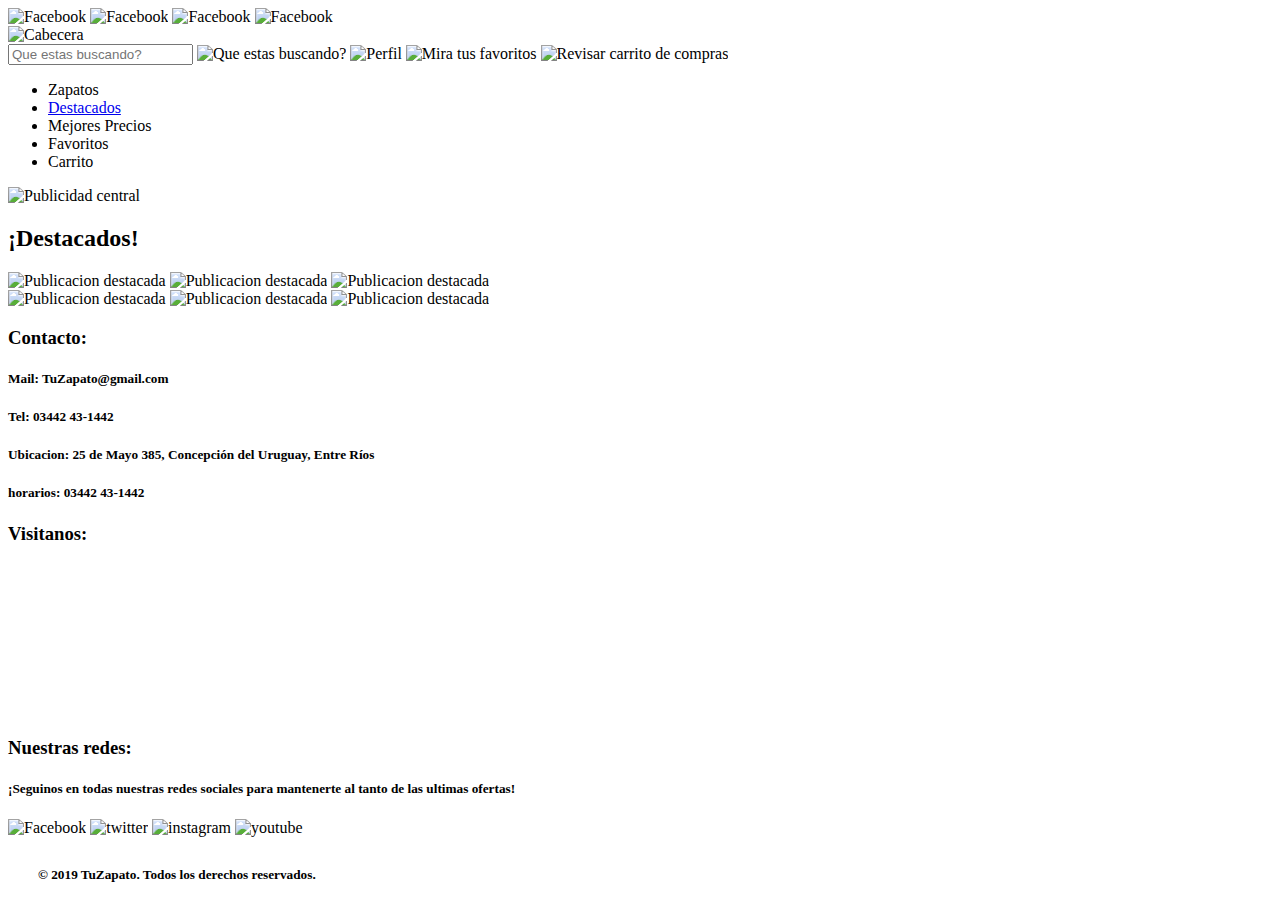
==== index.html @ 5dfccebb "Add files via upload" ====
<!DOCTYPE html>
<head>
    <link rel="stylesheet" href="css/style.css">
</head>

<body>
    <header>
        <section class="social">
            <img class="social_img" src="assets/icons/facebook.png" alt="Facebook"></img>
            <img class="social_img" src="assets/icons/twitter.png" alt="Facebook"></img>
            <img class="social_img" src="assets/icons/instagram.png" alt="Facebook"></img>
            <img class="social_img" src="assets/icons/youtube.png" alt="Facebook"></img>
        </section>
        <img class="header_img" src="assets/imgs/logo fcyt.png" alt="Cabecera"></img>
        <section class="search">
            <section class="search__container">
                <input class="search__container--input" type="text" placeholder="Que estas buscando?">
                <img class="search__container--img" src="assets/icons/buscar.svg" alt="Que estas buscando?"></img>
                <img class="search__container--img" src="assets/icons/usuario.svg" alt="Perfil"></img>
                <img class="search__container--img" src="assets/icons/favoritos.svg" alt="Mira tus favoritos"></img>
                <img class="search__container--img" src="assets/icons/carrito.png" alt="Revisar carrito de compras"></img>
            </section>
        </section>
    </header>
    <nav>
            <ul>
              <li>Zapatos</li>
              <li><a href="#seccion_destacados">Destacados</a></li>
              <li>Mejores Precios</li>
              <li>Favoritos</li>
              <li>Carrito</li>
            </ul>
    </nav>
    <main>
        <img class="main_img" src="assets/imgs/publi.jpg" alt="Publicidad central"></img>
        <section class="tickets">
            <section class="tickets__container">
                
            </section>
        </section>
        <section id="seccion_destacados" class="destacados">
                <h2 class="destacados_h3">¡Destacados!</h2>
                <section class="destacados__container">
                <img class="destacados_img" src="assets/imgs/destacado 0.jpg" alt="Publicacion destacada"></img>
                <img class="destacados_img" src="assets/imgs/destacado 1.jpg" alt="Publicacion destacada"></img>
                <img class="destacados_img" src="assets/imgs/destacado 2.jpg" alt="Publicacion destacada"></img>
                </section>
                <section class="destacados__container">
                <img class="destacados_img" src="assets/imgs/destacado 4.jpg" alt="Publicacion destacada"></img>
                <img class="destacados_img" src="assets/imgs/destacado 5.jpg" alt="Publicacion destacada"></img>
                <img class="destacados_img" src="assets/imgs/destacado 6.jpg" alt="Publicacion destacada"></img>
                </section>
        </section>
    </main>

    <footer> 
        <section class="footer__container">
            <section class="footer__container--conteiner">
                <h3 class="footer__container--item">Contacto:</h3>
                <h5 class="footer__container--item"><b>Mail:</b> TuZapato@gmail.com</h5>
                <h5 class="footer__container--item"><b>Tel:</b> 03442 43-1442</h5>
                <h5 class="footer__container--item"><b>Ubicacion:</b> 25 de Mayo 385, Concepción del Uruguay, Entre Ríos</h5>
                <h5 class="footer__container--item"><b>horarios:</b> 03442 43-1442</h5>
            </section>
            <section class="footer__container--conteiner">
                <h3 class="footer__container--item">Visitanos:</h3>
                <iframe class="footer__container--item-center" src="https://www.google.com/maps/embed?pb=!1m14!1m8!1m3!1d13463.046510397458!2d-58.2333326!3d-32.479067!3m2!1i1024!2i768!4f13.1!3m3!1m2!1s0x0%3A0xaaed5580ffd8b6b!2sUADER%20-%20Facultad%20de%20Ciencia%20y%20Tecnolog%C3%ADa!5e0!3m2!1ses-419!2sar!4v1573942821278!5m2!1ses-419!2sar" width="85%" height="60%" frameborder="0" style="border:0;" allowfullscreen="1"></iframe>
            </section>   
            <section class="footer__container--conteiner">
                    <h3 class="footer__container--item">Nuestras redes:</h3>
                    <h5 class="footer__container--item">¡Seguinos en todas nuestras redes sociales para mantenerte al tanto de las ultimas ofertas!</h5>
                    <section class="footer_social">
                            <img class="social_img" src="assets/icons/facebook.png" alt="Facebook"></img>
                            <img class="social_img" src="assets/icons/twitter.png" alt="twitter"></img>
                            <img class="social_img" src="assets/icons/instagram.png" alt="instagram"></img>
                            <img class="social_img" src="assets/icons/youtube.png" alt="youtube"></img>
                    </section>
            </section>             
        </section>
        <h5 style="margin: 30px;">© 2019 TuZapato. Todos los derechos reservados.</h5>
    </footer>
</body>
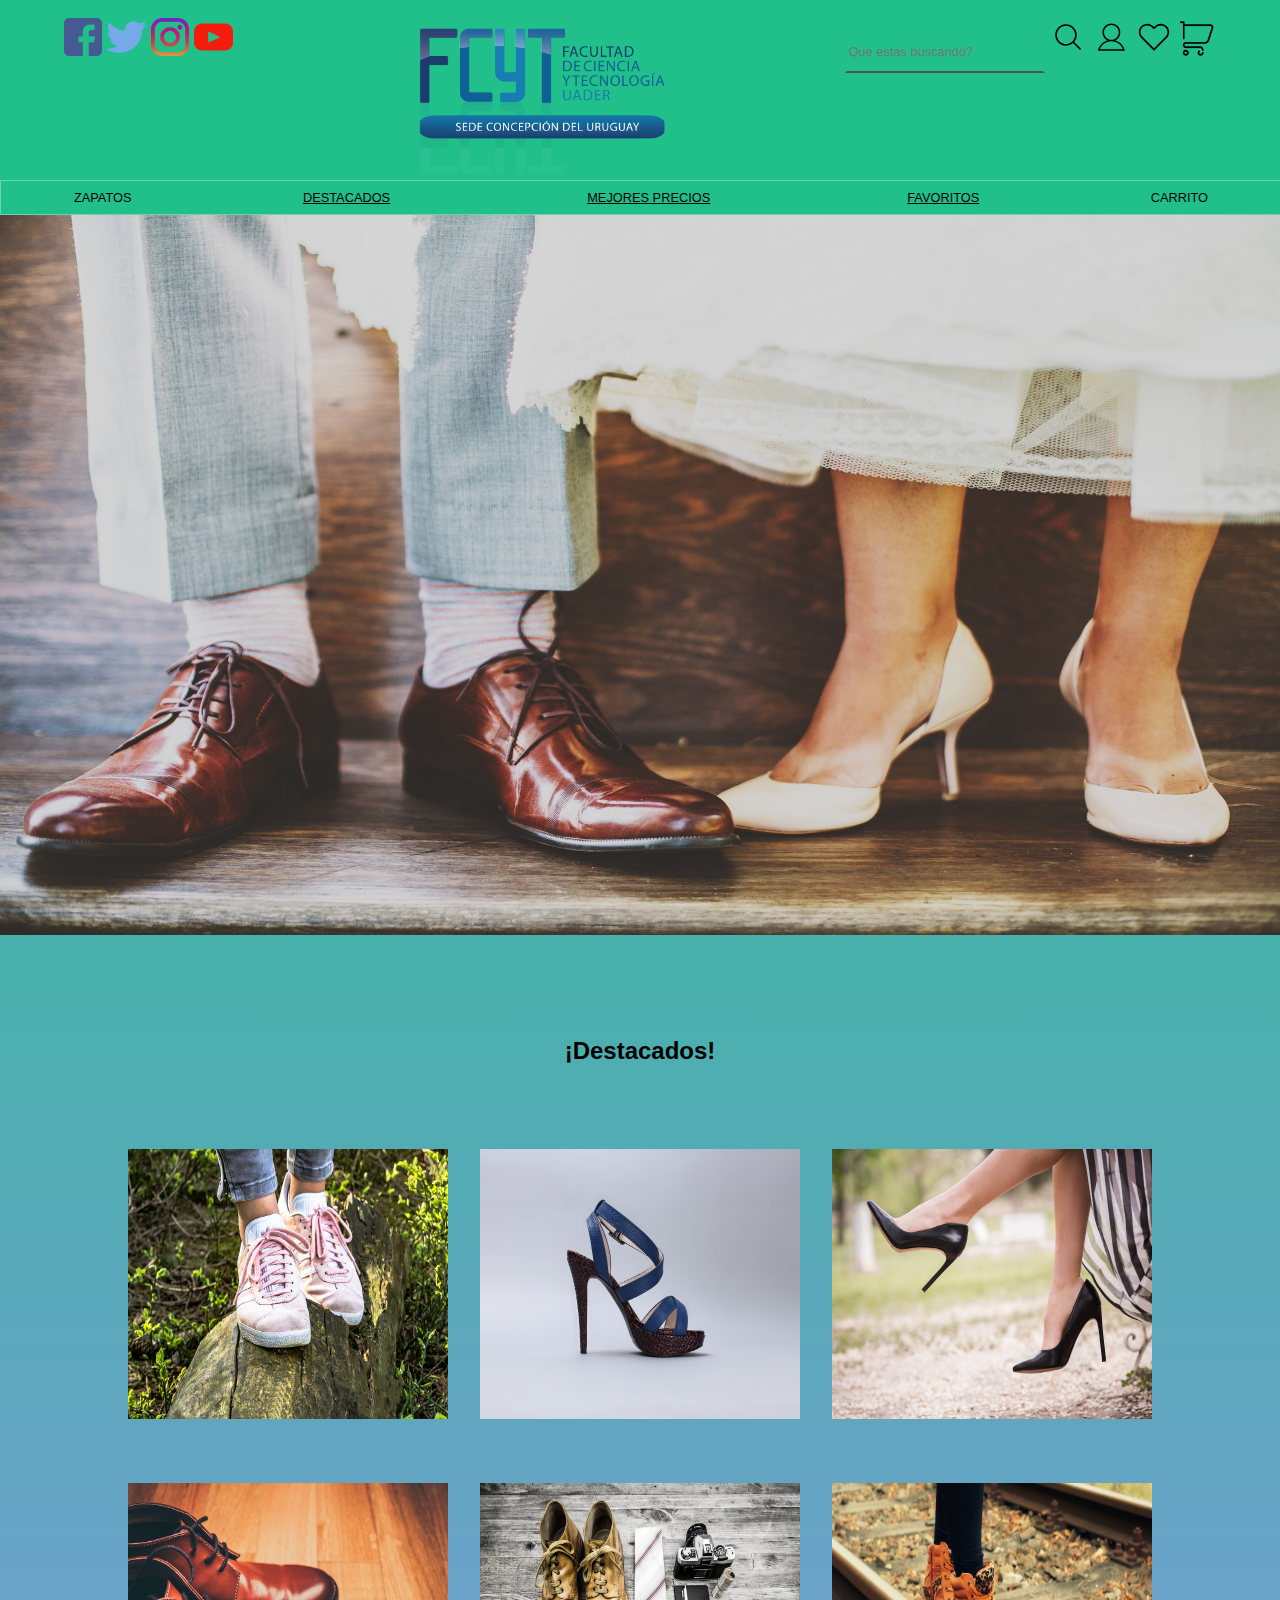
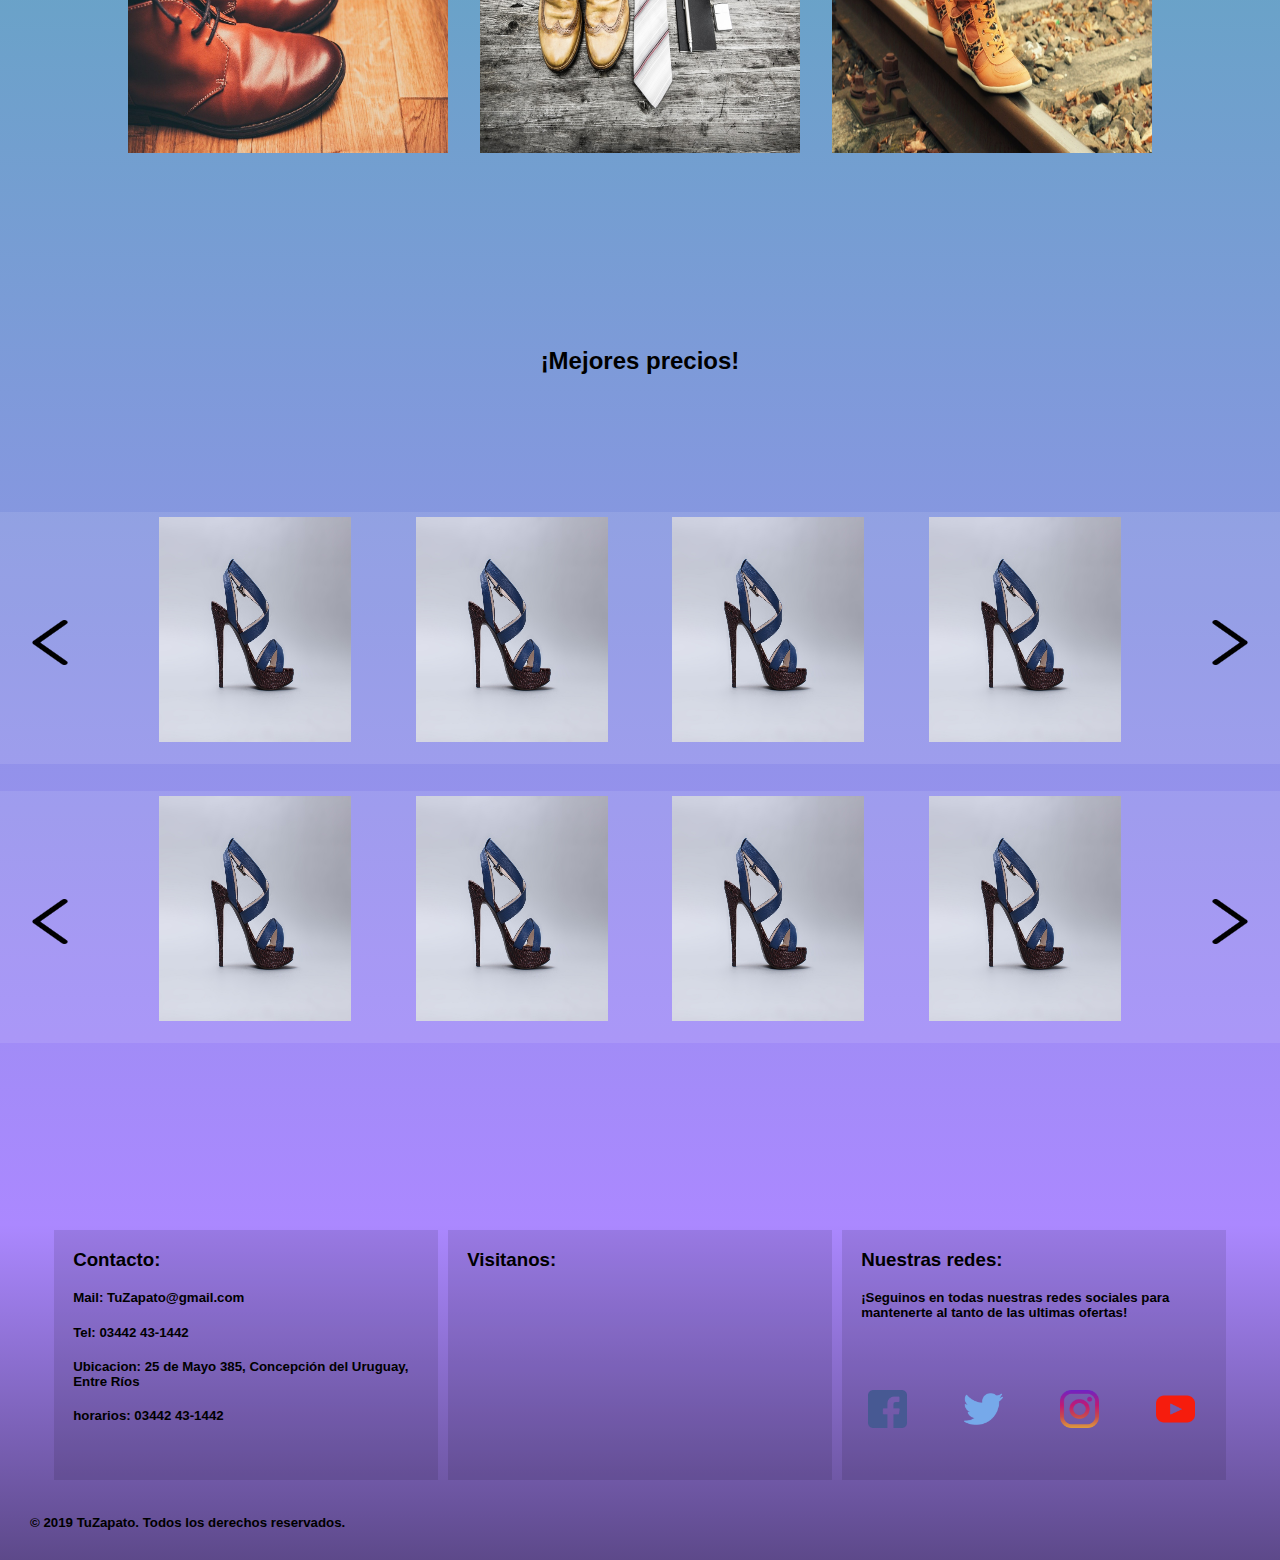
==== commit 5c658e82: "Final backend - faltan imagenes y stickis" ====
--- a/index.html
+++ b/index.html
@@ -26,8 +26,8 @@
             <ul>
               <li>Zapatos</li>
               <li><a href="#seccion_destacados">Destacados</a></li>
-              <li>Mejores Precios</li>
-              <li>Favoritos</li>
+              <li><a href="#seccion_mejores-precios">Mejores precios</a></li>
+              <li><a href="favoritos.html">Favoritos</a></li>
               <li>Carrito</li>
             </ul>
     </nav>
@@ -41,14 +41,33 @@
         <section id="seccion_destacados" class="destacados">
                 <h2 class="destacados_h3">¡Destacados!</h2>
                 <section class="destacados__container">
-                <img class="destacados_img" src="assets/imgs/destacado 0.jpg" alt="Publicacion destacada"></img>
-                <img class="destacados_img" src="assets/imgs/destacado 1.jpg" alt="Publicacion destacada"></img>
-                <img class="destacados_img" src="assets/imgs/destacado 2.jpg" alt="Publicacion destacada"></img>
+                    <img class="destacados_img" src="assets/imgs/destacado 0.jpg" alt="Publicacion destacada"></img>
+                    <img class="destacados_img" src="assets/imgs/destacado 1.jpg" alt="Publicacion destacada"></img>
+                    <img class="destacados_img" src="assets/imgs/destacado 2.jpg" alt="Publicacion destacada"></img>
                 </section>
                 <section class="destacados__container">
-                <img class="destacados_img" src="assets/imgs/destacado 4.jpg" alt="Publicacion destacada"></img>
-                <img class="destacados_img" src="assets/imgs/destacado 5.jpg" alt="Publicacion destacada"></img>
-                <img class="destacados_img" src="assets/imgs/destacado 6.jpg" alt="Publicacion destacada"></img>
+                    <img class="destacados_img" src="assets/imgs/destacado 4.jpg" alt="Publicacion destacada"></img>
+                    <img class="destacados_img" src="assets/imgs/destacado 5.jpg" alt="Publicacion destacada"></img>
+                    <img class="destacados_img" src="assets/imgs/destacado 6.jpg" alt="Publicacion destacada"></img>
+                </section>
+        </section>
+        <section id="seccion_mejores-precios" class="carrusel">
+                <h2 class="mejores-precios_h3">¡Mejores precios!</h2>
+                <section class="carrusel__container">
+                    <img class="carrusel_arrow" src="assets/icons/- arrow.png"></img>
+                    <img class="carrusel_img" src="assets/imgs/destacado 1.jpg" alt="Click para ver mas!"></img>
+                    <img class="carrusel_img" src="assets/imgs/destacado 1.jpg" alt="Click para ver mas!"></img>
+                    <img class="carrusel_img" src="assets/imgs/destacado 1.jpg" alt="Click para ver mas!"></img>
+                    <img class="carrusel_img" src="assets/imgs/destacado 1.jpg" alt="Click para ver mas!"></img>            
+                    <img class="carrusel_arrow" src="assets/icons/arrow.png"></img>
+                </section>
+                <section class="carrusel__container">
+                        <img class="carrusel_arrow" src="assets/icons/- arrow.png"></img>
+                        <img class="carrusel_img" src="assets/imgs/destacado 1.jpg" alt="Click para ver mas!"></img>
+                        <img class="carrusel_img" src="assets/imgs/destacado 1.jpg" alt="Click para ver mas!"></img>
+                        <img class="carrusel_img" src="assets/imgs/destacado 1.jpg" alt="Click para ver mas!"></img>
+                        <img class="carrusel_img" src="assets/imgs/destacado 1.jpg" alt="Click para ver mas!"></img>            
+                        <img class="carrusel_arrow" src="assets/icons/arrow.png"></img>
                 </section>
         </section>
     </main>
--- a/css/style.css
+++ b/css/style.css
@@ -0,0 +1,366 @@
+body {
+    margin: 0;
+    font-family: 'Muli', sans-serif;
+    overflow-x: hidden;
+}
+
+header {
+    background: #21c08b;
+    display: flex;
+    justify-content: space-between;
+    top: 0px;
+    height: 20vh;
+    width: 100%;
+}
+
+@media only screen and (max-width: 800px) {
+    header {
+        background: #21c08b;
+        display: flex;
+        justify-content: space-between;
+        top: 0px;
+        height: 10vh;
+        width: 100%;
+  }
+}
+
+.header_img {
+width: 20vw;
+}
+
+@media only screen and (max-width: 800px) {
+    .header_img {
+        width: 15vw;
+        height: 10vh;
+  }
+}
+
+.nav-lateral {
+    display: flex;
+    align-content: left;
+    justify-content: left;
+    flex-direction: column;
+    flex-basis: 20vw;
+    width: 20px;
+    background: linear-gradient(#21c08b, #ab88ff);
+}
+
+.nav-lateral--ul {
+    display: flex;
+    flex-direction: column;
+    align-content: center;
+    justify-content: center;
+    height: 70vh;
+    width: 20vw;
+}
+
+.nav-lateral--li {
+    text-align: center;
+    padding-top: 10VH;
+}
+
+.main-fav {
+    background: linear-gradient(#21c08b, #ab88ff);
+    display: flex;
+    justify-content: left;
+    flex-direction: row;
+    width: 100vw;
+}
+
+nav{
+    display: flex;
+    align-content: center;
+    justify-content: center;
+    flex-direction: row;
+    flex-basis: 100%;
+    width: 100%;
+    background-color: #21c08b;
+    border: 1px solid #ffffff52;
+}
+
+ul{
+    margin: 0;
+    padding: 0;
+    flex-grow: 1;
+    display: flex;
+}
+
+li{
+    text-align: center;
+    text-transform: uppercase;
+    list-style-type: none;  
+    margin: 1vh 1vw;
+    font-size: 1vw;
+    flex-grow: 1;
+}
+
+@media only screen and (max-width: 800px) {
+    li {
+        text-align: center;
+        text-transform: uppercase;
+        list-style-type: none;  
+        margin: 1vh 1vw;
+        font-size: 3vw;
+        flex-grow: 1;    }
+  }
+
+a{
+    color: black;
+    padding: 2vw;
+}
+
+main {
+    background: linear-gradient(#21c08b, #ab88ff);
+    display: flex;
+    align-items: center;
+    flex-direction: column;
+}
+
+.main_img{
+    width: 100vw;
+    height: 80vh;
+}
+
+@media only screen and (max-width: 800px) {
+    .main_img{
+        width: 100vw;
+        height: 90vh;
+    }
+}
+
+.login {
+    background: linear-gradient(#21c08b, #ab88ff);
+    display: flex;
+    align-items: center;
+    flex-direction: column;
+    padding: 0px 30px;
+    min-height: 60vh;
+}
+
+.login__container {
+    background-color: rgba(0, 0, 0, 0.014);
+    border: 2px solid white;
+    border-radius: 30px;
+    color: white;
+    padding: 10% 10% 10%;
+    min-height: 300px;
+    max-height: calc(100vh - 50vh);
+    width: 300px;
+}
+
+.login__container--form {
+    display: flex;
+    flex-direction: column;
+}
+
+.button {
+    border: 2px solid white;
+    border-radius: 30px;
+    background-color: rgba(255, 255, 255, 0.1);
+    padding: 10px;
+    margin: 2%;
+}
+
+.search {
+    display: flex;
+    flex-direction: row;
+    align-content: center;
+    justify-content: right;
+    padding-right: 5vw;
+    padding-top: 2vh;
+    background-color: rgba(0, 0, 0, 0);
+}
+
+.search__container {
+    background-color: rgba(0, 0, 0, 0);
+}
+
+.search__container--input {
+    width: 15vw;
+    height: 4vh;
+    border-top-color: transparent;
+    border-right-color: transparent;
+    border-left-color: transparent;
+    border-bottom-color: black;
+    background-color: rgba(0, 0, 0, 0);
+    color: black;
+    font-size: 1vw;
+}
+
+@media only screen and (max-width: 800px) {
+    .search__container--input {
+        width: 15vw;
+        height: 4vh;
+        border-top-color: transparent;
+        border-right-color: transparent;
+        border-left-color: transparent;
+        border-bottom-color: black;
+        background-color: rgba(0, 0, 0, 0);
+        color: black;
+        font-size: 1.5vw;
+  }
+}
+
+.search__container--img {
+    height: 3vw;
+    width: 3vw;
+}
+
+.social {
+    display: flex;
+    flex-direction: row;
+    align-content: center;
+    justify-content: center;
+    padding-left: 5vw;
+    padding-top: 2vh;
+}
+
+.social_img {
+    height: 3vw;
+    width: 3vw;
+    padding-right: 5px;
+}
+
+.destacados {
+    display: flex;
+    flex-direction: column;
+    align-content: center;
+    justify-content: center;
+    width: 100%;
+    height: 100vh;
+}
+
+.destacados__container {
+    display: flex;
+    flex-direction: row;
+    align-content: center;
+    justify-content: space-between;
+    width: 80vw;
+    height: 30vh;
+    padding-top: 5vw;
+    padding-left: 10vw;
+    padding-right: 10vw;
+}
+
+.destacados_img {
+    width: 25vw;
+    height: 30vh;
+}
+
+.destacados_img:hover {
+    width: 26vw;
+    height: 31vh;
+}
+
+.destacados_h3 {
+    text-align: center; 
+}
+
+.mejores-precios_h3 {
+    text-align: center;
+    padding-bottom: 10vh;
+}
+
+.carrusel {
+    display: flex;
+    flex-direction: column;
+    align-content: center;
+    justify-content: center;
+    width: 100%;
+    height: 100vh;
+    padding-bottom: 10vh;
+}
+
+.carrusel__container {
+    display: flex;
+    flex-direction: row;
+    align-content: center;
+    justify-content: space-between;
+    height: 28vh;
+    margin-top: 3vh;
+    background-color: rgba(255, 255, 255, 0.10);
+}
+
+.carrusel_img {
+    width: 15vw;
+    height: 25vh;
+    margin: 5px;
+}
+
+.carrusel_img:hover {
+    width: 16vw;
+    height: 26vh;
+    margin: 5px;
+}
+
+.carrusel_arrow {
+    padding: 12vh 2vh;
+    width: 5vw;
+    height: 5vh;
+}
+
+.carrusel_arrow:hover {
+    padding: 12vh 2vh;
+    width: 5vw;
+    height: 5vh;
+    background-color: rgba(255, 255, 255, 0.10);
+}
+
+.favoritos {
+    background-color: rgba(255, 255, 255, 0.30);
+    display: flex;
+    align-content: flex-start;
+    justify-content: flex-start;
+    flex-direction: column;
+    height: 80vh;
+    width: 80vw;
+}
+
+.favoritos__container {
+    text-align: center;
+    margin: 3vw;
+    background-color: rgba(177, 177, 177, 0.486);
+    height: 25vh;
+    width: 70vw;
+}
+
+footer{
+    background: linear-gradient(#ab88ff, #5d498a);
+    overflow:hidden;
+    align-items: center;
+    min-height: 20vh;
+  }
+
+.footer__container {
+    display: flex;
+    justify-content: center;
+    align-items: center;
+    flex-direction: row;
+    width: 100%;
+}
+.footer__container--conteiner {
+    margin: 5px;
+    flex-basis: 30%;
+    height: 250px;
+    background-color: rgba(0, 0, 0, 0.10);
+    overflow-y: auto;
+    overflow-x: hidden;
+}
+
+.footer__container--item {
+    margin: 5%;
+}
+
+.footer__container--item-center {
+    margin: 4%;
+    align-content: center;
+    justify-content: center;
+}
+
+.footer_social {
+    display: flex;
+    flex-direction: row;
+    align-content: center;
+    justify-content: space-around;
+    padding-top: 50px;
+}